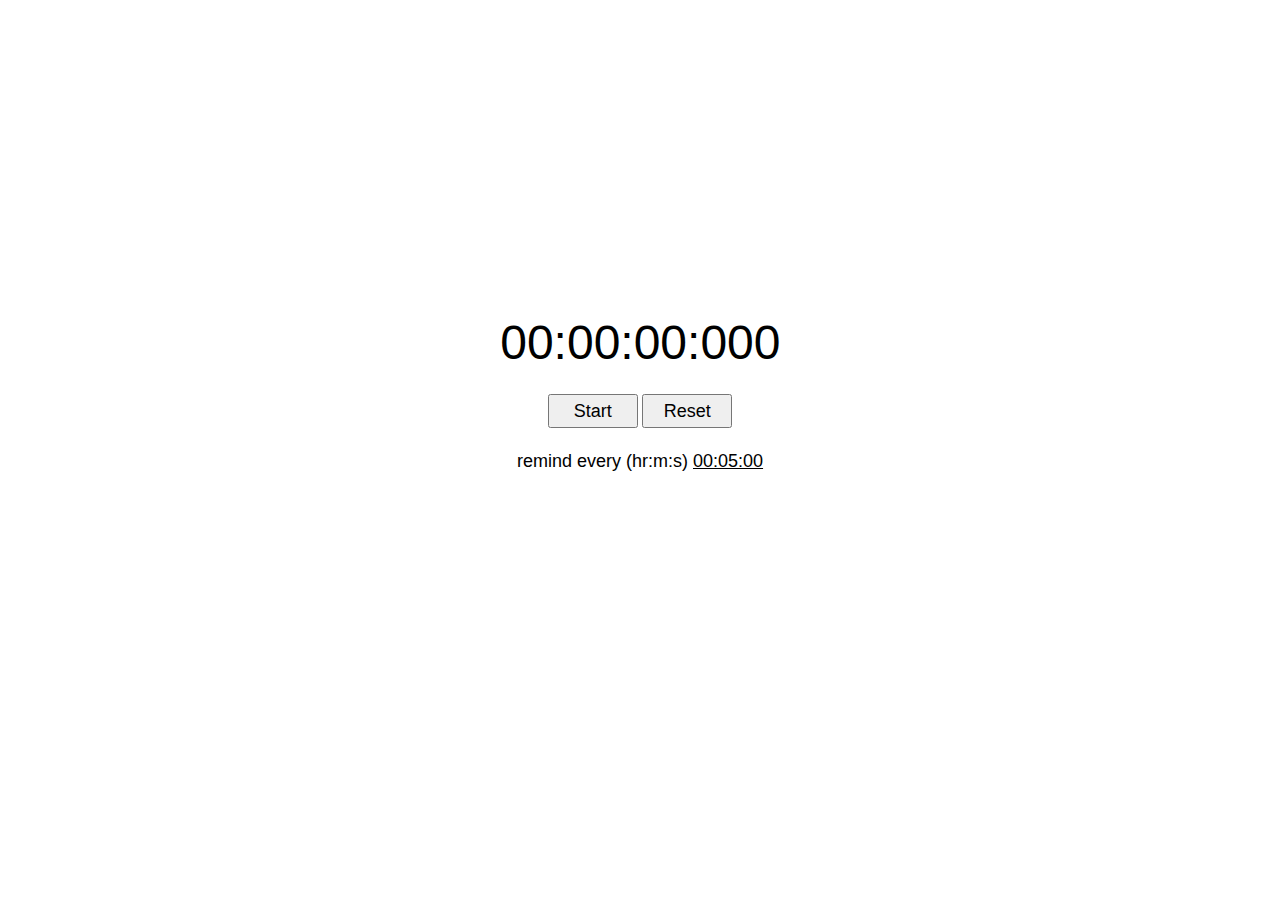
==== index.html @ 684796cc "Renaming of Files" ====
<!DOCTYPE html>
<html lang="en">
<head>
    <meta charset="UTF-8">
    <meta name="viewport" content="width=device-width, initial-scale=1.0">
    <title>Exercise Timer</title>
    <link rel="stylesheet" href="style.css" type="text/css">
</head>
<body>
    <div class="container">
        <div class="clockButtonContainer">
            <p class="clock" id="clock"></p>
            <button onclick="pauseResumeClock()" class="startPauseResumeButton" id="startPauseResumeButton">Start</button>
            <button onclick="resetClock()" class="resetButton">Reset</button><br>
        </div>
        <div>
            <div class="remindTimerContainer" id="remindTimerContainer">
                <span>remind every (hr:m:s)</span>
                <span class="remindTime" id="remindTime" onclick="adjustRemindTime()">00:05:00</span>
            </div>
            <div class="adjustRemindTimerContainer" id="adjustRemindTimerContainer">
                <span>remind every (hr:m:s)</span>
                <input type="number" id="hours" step="1">
                <span>:</span>
                <input type="number" id="minutes" step="1">
                <span>:</span>
                <input type="number" id="seconds" step="1">
                <button onclick="saveRemindTime()">Save</button>
            </div>
        </div>
    </div>
    
    <script src="script.js"></script>
</body>
</html>
---- style.css ----
* {
    font-family: Arial, Helvetica, sans-serif;
}

body {
    margin: 0;
}

.container {
    text-align: center;
    margin-top: 35vh;
}

.clockButtonContainer button {
    font-size: 1.125em;
    width: 5em;
    padding: .25em 0;
}

.clock {
    text-align: left;
    width: 5.825em;
    font-size: 3em;
    margin: 0 auto .5em auto;
}


.remindTimerContainer {
    margin-top: 1.25em;
    font-size: 1.125em;
}

.remindTime {
    cursor: pointer;
    width: 1.75em;
    text-decoration: underline;
}


.adjustRemindTimerContainer {
    margin-top: 1.25em;
    font-size: 1.125em;
    display: none;
}

.adjustRemindTimerContainer input {
    width: 1.75em;
}
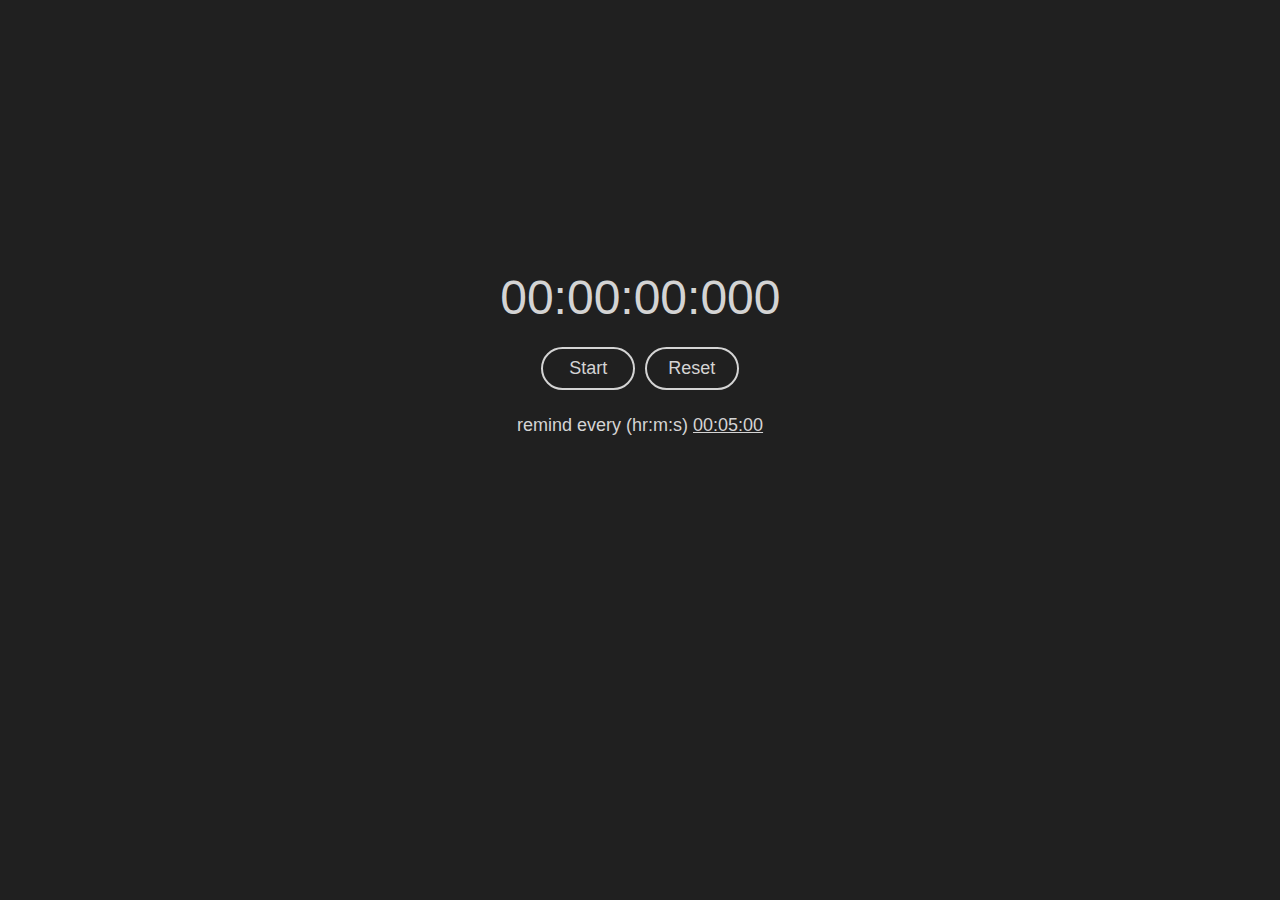
==== commit 63b54ad2: "design changes" ====
--- a/index.html
+++ b/index.html
@@ -13,7 +13,7 @@
             <button onclick="pauseResumeClock()" class="startPauseResumeButton" id="startPauseResumeButton">Start</button>
             <button onclick="resetClock()" class="resetButton">Reset</button><br>
         </div>
-        <div>
+        <div class="remindAdjustTimeContainer">
             <div class="remindTimerContainer" id="remindTimerContainer">
                 <span>remind every (hr:m:s)</span>
                 <span class="remindTime" id="remindTime" onclick="adjustRemindTime()">00:05:00</span>
--- a/style.css
+++ b/style.css
@@ -4,17 +4,31 @@
 
 body {
     margin: 0;
+    background-color: #202020;
 }
 
 .container {
     text-align: center;
-    margin-top: 35vh;
+    margin-top: 30vh;
 }
 
 .clockButtonContainer button {
     font-size: 1.125em;
     width: 5em;
     padding: .25em 0;
+    color: #D4D4D4;
+    background-color: #202020;
+    cursor: pointer;
+    border-radius: 25em;
+    border: 0;
+    outline: 2px solid #D4D4D4;
+    padding: .5em;
+    margin: 0 .25em;
+}
+
+.clockButtonContainer button:hover {
+    background-color: #89632A;
+    outline: 2px solid #89632A;
 }
 
 .clock {
@@ -22,27 +36,79 @@
     width: 5.825em;
     font-size: 3em;
     margin: 0 auto .5em auto;
+    color: #D4D4D4;
 }
 
 
+.remindAdjustTimeContainer {
+    margin: 1.25em;
+    display: flex;
+    justify-content: center;
+    align-items: center;
+    height: 2.125em;
+}
+
 .remindTimerContainer {
-    margin-top: 1.25em;
     font-size: 1.125em;
+    color: #D4D4D4;
 }
 
 .remindTime {
     cursor: pointer;
     width: 1.75em;
     text-decoration: underline;
+    color: #D4D4D4;
+}
+
+.remindTime:hover {
+    color: #89632A;
 }
 
 
 .adjustRemindTimerContainer {
-    margin-top: 1.25em;
     font-size: 1.125em;
     display: none;
+    color: #D4D4D4;
+    align-items: center;
+    justify-content: center;
 }
 
 .adjustRemindTimerContainer input {
-    width: 1.75em;
+    width: 1.25em;
+    color: #D4D4D4;
+    background-color: #202020;
+    border: 0;
+    outline: 1px solid #D4D4D4;
+    font-size: 1em;
+    padding: .125em .25em;
+    margin: 0 .2em;
+}
+
+.adjustRemindTimerContainer input::-webkit-inner-spin-button, 
+.adjustRemindTimerContainer input::-webkit-outer-spin-button {
+    -webkit-appearance: none;
+    margin: 0;
+}
+
+.adjustRemindTimerContainer input:focus,
+.adjustRemindTimerContainer input:hover {
+    outline: 2px solid #89632A;
+}
+
+.adjustRemindTimerContainer button {
+    width: 5em;
+    padding: .25em 0;
+    color: #D4D4D4;
+    background-color: #202020;
+    cursor: pointer;
+    border-radius: 25em;
+    border: 0;
+    outline: 2px solid #D4D4D4;
+    padding: .3em;
+    margin: 0 .25em;
+}
+
+.adjustRemindTimerContainer button:hover {
+    background-color: #89632A;
+    outline: 2px solid #89632A;
 }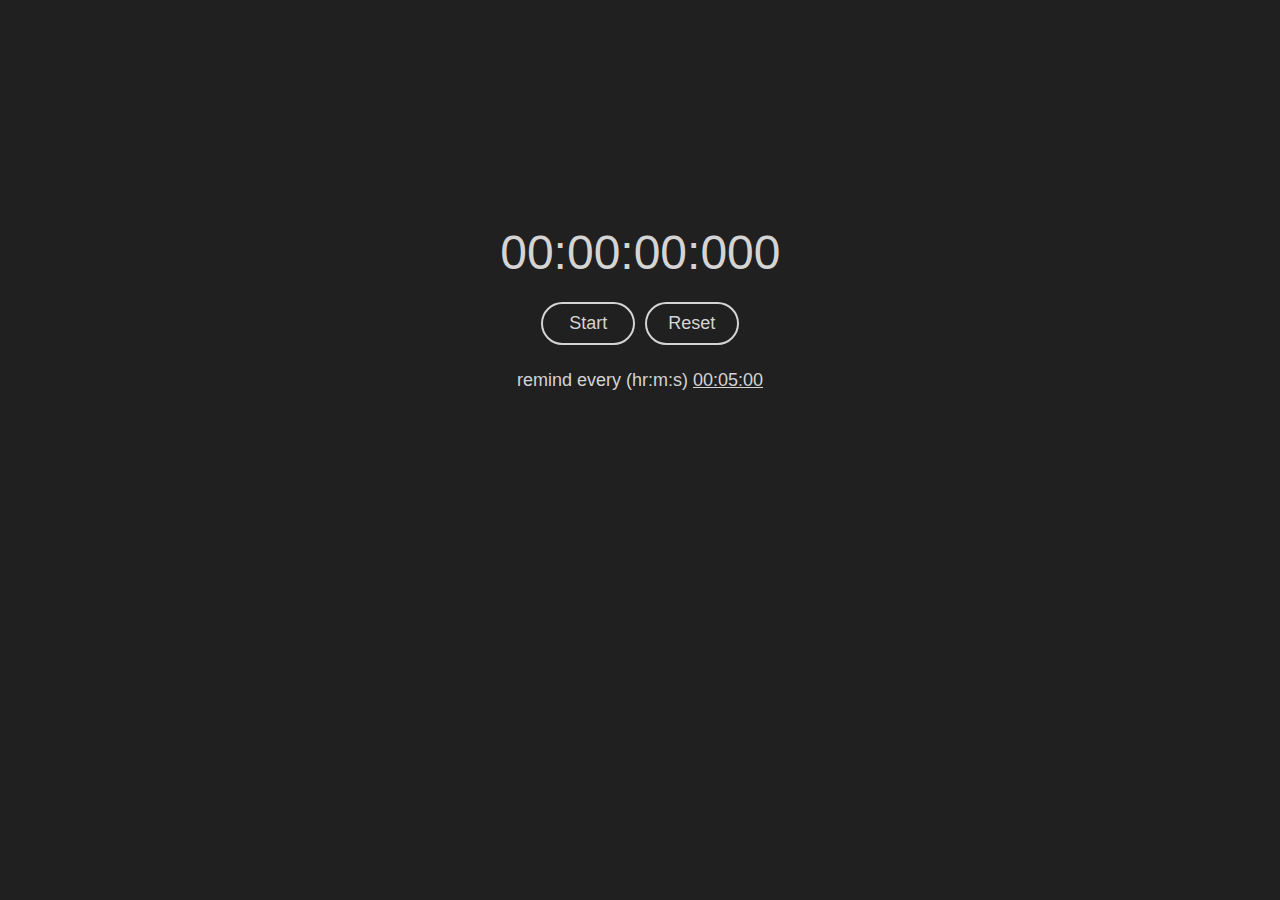
==== commit aa5e6fe1: "Major Update: Fixed audio bugs. Added settings saving to local storage. Performance optimization." ====
--- a/index.html
+++ b/index.html
@@ -4,6 +4,7 @@
     <meta charset="UTF-8">
     <meta name="viewport" content="width=device-width, initial-scale=1.0">
     <title>Exercise Timer</title>
+    <link rel="icon" type="image/x-icon" href="favicon.ico">
     <link rel="stylesheet" href="style.css" type="text/css">
 </head>
 <body>
--- a/style.css
+++ b/style.css
@@ -9,7 +9,7 @@
 
 .container {
     text-align: center;
-    margin-top: 30vh;
+    margin-top: 25vh;
 }
 
 .clockButtonContainer button {
